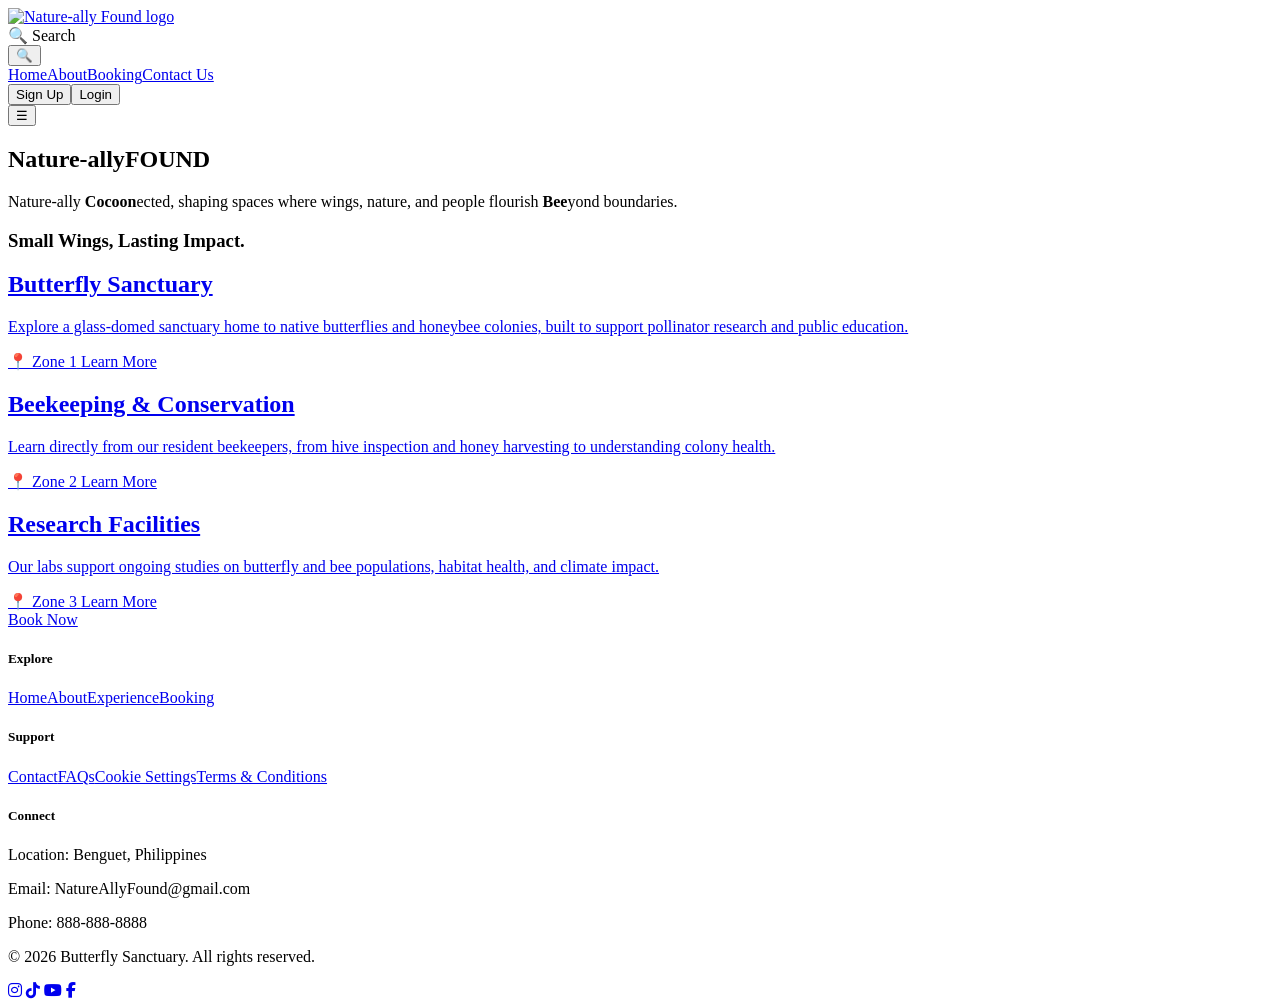
==== index.html @ 2866df0c "giving the index a footer" ====
<!DOCTYPE html>
<html lang="en">

<head>
  <meta charset="utf-8">
  <meta name="viewport" content="width=device-width, initial-scale=1">
  <title>Nature-ally Found</title>
  <link
    href="https://fonts.googleapis.com/css2?family=Pinyon+Script&family=Cormorant+Garamond:wght@500;700&family=Montserrat:wght@400;600;700&family=Playfair+Display:wght@400;500&family=Libre+Franklin:wght@300;400;600&family=Gafata&display=swap"
    rel="stylesheet">
  <link rel="stylesheet" href="https://cdnjs.cloudflare.com/ajax/libs/font-awesome/6.5.1/css/all.min.css">
  <link rel="stylesheet" href="style.css">
</head>

<body>
  <nav id="nav">
    <a href="index.html" class="logo"><img src="logo.png" alt="Nature-ally Found logo"></a>
    <div class="search">🔍 Search</div>
    <button class="search-ic" aria-label="Search">🔍</button>
    <div class="links">
      <a href="index.html">Home</a><a href="about.html">About</a><a href="booking.html">Booking</a><a
        href="contact.html">Contact Us</a>
    </div>
    <div class="auth"><button class="signup">Sign Up</button><button class="login">Login</button></div>
    <button class="burger" id="burger" aria-label="Menu">☰</button>
  </nav>

  <section class="hero" id="home">
    <h1 class="title"><span class="script">Nature-ally</span><span class="found">FOUND</span></h1>
    <div class="tag">
      <p>Nature-ally <b>Cocoon</b>ected, shaping spaces where wings, nature, and people flourish <b>Bee</b>yond
        boundaries.</p>
      <h3>Small Wings, Lasting Impact.</h3>
    </div>
  </section>

  <section class="cards" id="cards">
    <a class="card c1" href="butterfly-sanctuary.html">
      <div class="img"></div>
      <div class="info">
        <h2>Butterfly Sanctuary</h2>
        <p class="desc">Explore a glass-domed sanctuary home to native butterflies and honeybee colonies, built to
          support pollinator research and public education.</p>
        <span class="zone">📍 Zone 1</span>
        <span class="learn">Learn More</span>
      </div>
    </a>
    <a class="card c2" href="beekeeping.html">
      <div class="img"></div>
      <div class="info">
        <h2>Beekeeping &amp; Conservation</h2>
        <p class="desc">Learn directly from our resident beekeepers, from hive inspection and honey harvesting to
          understanding colony health.</p>
        <span class="zone">📍 Zone 2</span>
        <span class="learn">Learn More</span>
      </div>
    </a>
    <a class="card c3" href="research.html">
      <div class="img"></div>
      <div class="info">
        <h2>Research Facilities</h2>
        <p class="desc">Our labs support ongoing studies on butterfly and bee populations, habitat health, and climate
          impact.</p>
        <span class="zone">📍 Zone 3</span>
        <span class="learn">Learn More</span>
      </div>
    </a>
    <a class="book" href="booking.html">Book Now</a>
  </section>

  <footer class="footer">
    <div class="f-cols">
      <div>
        <h5>Explore</h5><a href="index.html">Home</a><a href="about.html">About</a><a href="#">Experience</a><a
          href="booking.html">Booking</a>
      </div>
      <div>
        <h5>Support</h5><a href="contact.html">Contact</a><a href="#">FAQs</a><a href="#">Cookie Settings</a><a
          href="#">Terms &amp; Conditions</a>
      </div>
      <div class="f-connect">
        <h5>Connect</h5>
        <p>Location: Benguet, Philippines</p>
        <p>Email: NatureAllyFound@gmail.com</p>
        <p>Phone: 888-888-8888</p>
      </div>
    </div>
    <div class="f-bottom">
      <p>© 2026 Butterfly Sanctuary. All rights reserved.</p>
      <div class="social">
        <a href="#" aria-label="Instagram"><i class="fa-brands fa-instagram"></i></a>
        <a href="#" aria-label="TikTok"><i class="fa-brands fa-tiktok"></i></a>
        <a href="#" aria-label="YouTube"><i class="fa-brands fa-youtube"></i></a>
        <a href="#" aria-label="Facebook"><i class="fa-brands fa-facebook-f"></i></a>
      </div>
    </div>
  </footer>

  <script src="script.js"></script>
</body>

</html>
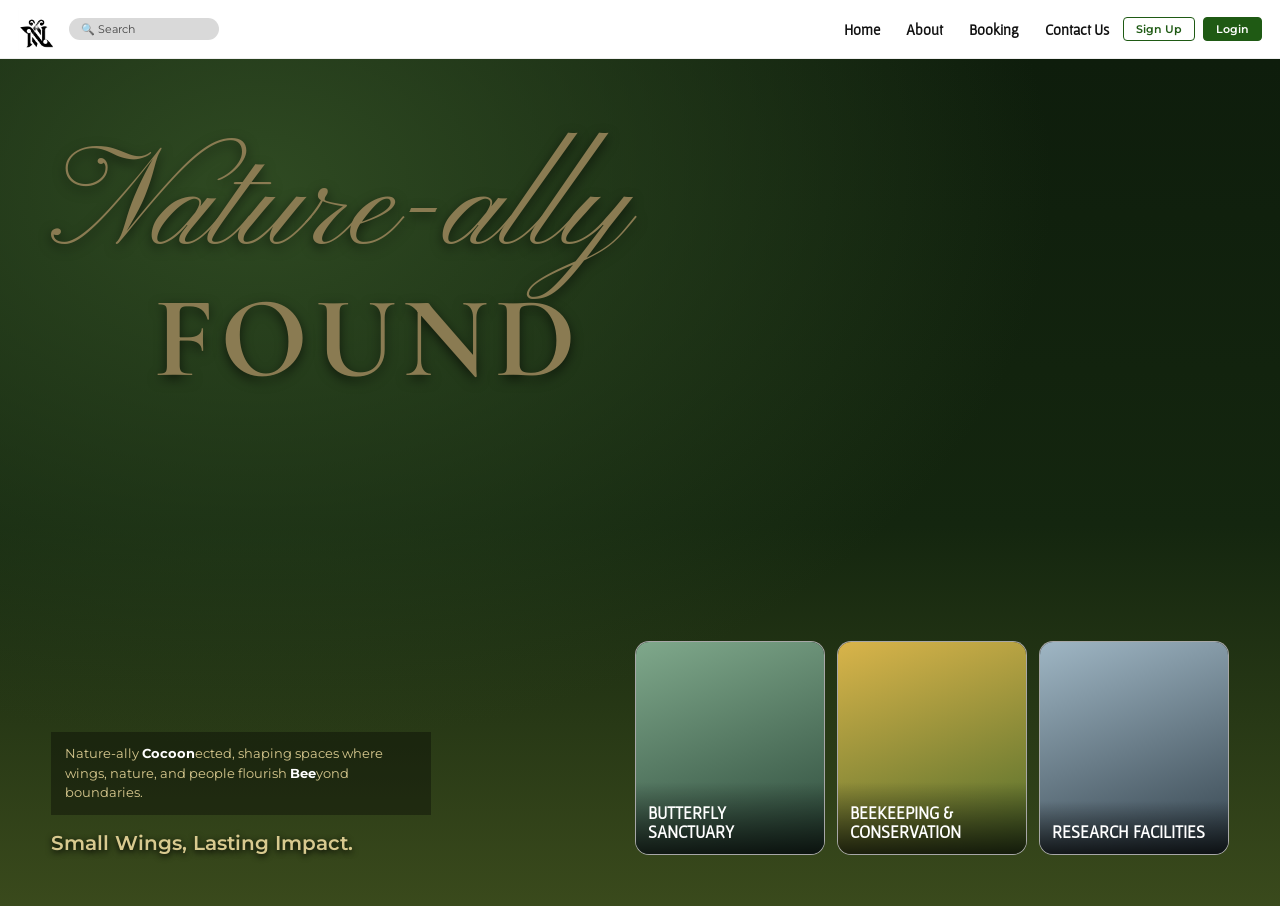
==== commit a088c25b: "adding javascript(burger) and deploying the logo img" ====
--- a/index.html
+++ b/index.html
@@ -14,7 +14,7 @@
 
 <body>
   <nav id="nav">
-    <a href="index.html" class="logo"><img src="logo.png" alt="Nature-ally Found logo"></a>
+    <a href="index.html" class="logo"><img src="img/logo.jpg" alt="Nature-ally Found logo"></a>
     <div class="search">🔍 Search</div>
     <button class="search-ic" aria-label="Search">🔍</button>
     <div class="links">
--- a/style.css
+++ b/style.css
@@ -0,0 +1,767 @@
+:root {
+    --green: #1f5a14;
+    --gold: #8a7b52;
+    --cream: #d8c98f;
+    --olive: #5b6a1d;
+    --card: linear-gradient(135deg, #8c9879, #5b6a4a)
+}
+
+* {
+    box-sizing: border-box;
+    margin: 0
+}
+
+html {
+    scroll-behavior: smooth
+}
+
+body {
+    font-family: Montserrat, system-ui, sans-serif;
+    background: #fff;
+    color: #111
+}
+
+body.detail {
+    background: #e9ece4
+}
+
+/* Photo placeholders: replace each gradient with url(your-photo.jpg) */
+.c1 {
+    --g: linear-gradient(160deg, #7fa88b, #2c4a3a)
+}
+
+.c2 {
+    --g: linear-gradient(160deg, #d9b44a, #4d6b2a)
+}
+
+.c3 {
+    --g: linear-gradient(160deg, #9fb6c4, #34434d)
+}
+
+.img,
+.d-photo,
+.ph {
+    background-image: var(--g);
+    background-size: cover;
+    background-position: center
+}
+
+/* NAV */
+nav {
+    display: flex;
+    align-items: center;
+    gap: 14px;
+    background: #fff;
+    padding: 8px 18px;
+    position: relative;
+    z-index: 10;
+    border-bottom: 1px solid #eee
+}
+
+.logo img {
+    height: 42px;
+    width: auto;
+    display: block
+}
+
+.search {
+    background: #d9d9d9;
+    border-radius: 999px;
+    padding: 4px 12px;
+    font-size: 11px;
+    width: 150px;
+    color: #444
+}
+
+.search-ic,
+.burger {
+    display: none;
+    background: none;
+    border: 0;
+    font-size: 20px;
+    cursor: pointer
+}
+
+.links {
+    margin-left: auto;
+    display: flex;
+    gap: 26px;
+    font: 700 15px Gafata, Montserrat, sans-serif
+}
+
+.links a {
+    color: #111;
+    text-decoration: none
+}
+
+.links a:hover {
+    color: var(--green)
+}
+
+.auth {
+    display: flex;
+    gap: 8px
+}
+
+.auth button {
+    font: 600 11px Montserrat, sans-serif;
+    padding: 4px 12px;
+    border-radius: 4px;
+    cursor: pointer;
+    border: 1px solid var(--green)
+}
+
+.signup {
+    background: #fff;
+    color: var(--green)
+}
+
+.login {
+    background: var(--green);
+    color: #fff
+}
+
+/* HOME HERO (swap the gradient with your photo: --hero-img:url(hero.jpg)) */
+.hero {
+    --hero-img: none;
+    min-height: calc(100vh - 53px);
+    padding: 0 4vw 4vw;
+    display: flex;
+    flex-direction: column;
+    justify-content: space-between;
+    color: #f3f1e6;
+    background: var(--hero-img), radial-gradient(ellipse at 20% 15%, #2f4a22 0, transparent 55%), linear-gradient(180deg, #0e1d0c, #14260f 55%, #3a4a1c);
+    background-size: cover;
+    background-position: center
+}
+
+.title {
+    margin-top: 9vh;
+    text-align: left;
+    font-family: 'Cormorant Garamond', serif;
+    color: var(--gold);
+    text-shadow: 0 4px 12px rgba(0, 0, 0, .6)
+}
+
+.title .script {
+    display: block;
+    font: clamp(56px, 11vw, 150px)/1 'Pinyon Script', cursive
+}
+
+.title .found {
+    display: block;
+    font-weight: 700;
+    letter-spacing: .06em;
+    font-size: clamp(48px, 9vw, 120px);
+    line-height: 1;
+    margin-left: 8vw
+}
+
+.tag {
+    max-width: 380px
+}
+
+.tag p {
+    background: rgba(0, 0, 0, .35);
+    padding: 12px 14px;
+    font-size: 13px;
+    line-height: 1.5;
+    color: var(--cream)
+}
+
+.tag p b {
+    color: #fff
+}
+
+.tag h3 {
+    font: 600 20px Montserrat, sans-serif;
+    color: var(--cream);
+    margin-top: 16px;
+    text-shadow: 0 2px 6px #000
+}
+
+.banner {
+    display: none
+}
+
+/* CARDS: desktop = small cards over the bottom-right of the hero */
+.cards {
+    position: relative;
+    z-index: 2;
+    display: flex;
+    justify-content: flex-end;
+    gap: 12px;
+    padding: 0 4vw 4vw;
+    margin-top: calc(-214px - 4vw)
+}
+
+.card {
+    flex: 0 0 190px;
+    height: 214px;
+    position: relative;
+    display: block;
+    text-decoration: none;
+    border-radius: 14px;
+    border: 1px solid rgba(255, 255, 255, .6);
+    overflow: hidden;
+    cursor: pointer;
+    color: #fff;
+    background: #222;
+    transition: transform .2s
+}
+
+.card:hover {
+    transform: translateY(-6px)
+}
+
+.card .img {
+    position: absolute;
+    inset: 0
+}
+
+.card .info {
+    position: absolute;
+    left: 0;
+    right: 0;
+    bottom: 0;
+    padding: 22px 12px 12px;
+    background: linear-gradient(transparent, rgba(0, 0, 0, .75))
+}
+
+.card h2 {
+    font: 700 17px/1.1 Gafata, Montserrat, sans-serif;
+    text-transform: uppercase
+}
+
+.desc,
+.zone,
+.learn,
+.book {
+    display: none
+}
+
+/* DETAIL PAGES: desktop = full-screen photo */
+.d-hero {
+    position: relative;
+    min-height: calc(100vh - 53px);
+    color: #fff;
+    display: flex;
+    align-items: flex-end;
+    justify-content: space-between;
+    gap: 24px;
+    padding: 0 4vw 1.6vw;
+    overflow: hidden
+}
+
+.d-photo {
+    position: absolute;
+    inset: 0
+}
+
+.d-photo::after {
+    content: "";
+    position: absolute;
+    inset: 0;
+    background: linear-gradient(90deg, rgba(0, 0, 0, .45), transparent 65%)
+}
+
+.d-text {
+    position: relative;
+    z-index: 1;
+    align-self: flex-end;
+    margin-bottom: 12vh
+}
+
+.loc {
+    display: flex;
+    align-items: center;
+    gap: 8px;
+    font: 400 13px Gafata, Montserrat, sans-serif;
+    font-weight: 700;
+    margin-bottom: 4px;
+    text-shadow: 0 1px 4px #000
+}
+
+.pin {
+    color: #d11a1a;
+    font-size: 22px;
+    flex: none
+}
+
+.zn {
+    display: none
+}
+
+.d-text h1 {
+    font: 400 clamp(44px, min(8.3vw, 13vh), 112px)/.95 'Playfair Display', serif;
+    text-transform: uppercase;
+    margin-bottom: 16px;
+    text-shadow: 3px 3px 0 #7a6a1d
+}
+
+.d-text .lead {
+    max-width: 44vw;
+    font: 400 clamp(12px, 1.25vw, 15px)/1.5 'Libre Franklin', sans-serif;
+    margin-bottom: 26px;
+    text-shadow: 0 1px 4px rgba(0, 0, 0, .8)
+}
+
+.btns {
+    display: flex;
+    gap: 26px
+}
+
+.btns a {
+    padding: 12px 26px;
+    border-radius: 6px;
+    text-decoration: none;
+    font: 300 clamp(14px, 1.5vw, 17px) 'Libre Franklin', sans-serif;
+    text-transform: uppercase;
+    box-shadow: 3px 4px 5px rgba(0, 0, 0, .55)
+}
+
+.book-btn {
+    background: #1d4f10;
+    color: #fff
+}
+
+.learn-btn {
+    background: #fff;
+    color: #111
+}
+
+.d-cards {
+    position: absolute;
+    z-index: 1;
+    right: -1vw;
+    bottom: 1.6vw;
+    display: flex;
+    gap: 1.2vw
+}
+
+.d-cards .card {
+    flex: 0 0 clamp(140px, min(16.5vw, 25vh), 230px);
+    height: auto;
+    aspect-ratio: .74;
+    border: 2px solid rgba(255, 255, 255, .85);
+    border-radius: 16px;
+    box-shadow: 4px 6px 8px rgba(0, 0, 0, .6)
+}
+
+.d-cards .card .info {
+    padding: 30px 10px 10px
+}
+
+.d-cards .card h2 {
+    font-size: clamp(15px, 1.8vw, 22px);
+    text-shadow: 0 2px 4px #000
+}
+
+.more {
+    padding: 30px 4vw 50px
+}
+
+.back {
+    display: inline-block;
+    color: var(--olive);
+    font: 600 13px Montserrat, sans-serif;
+    text-decoration: none;
+    margin-bottom: 14px
+}
+
+.box {
+    background: #dcdcd6;
+    border-radius: 16px;
+    padding: 22px
+}
+
+.box h3 {
+    font: 400 24px 'Playfair Display', serif;
+    color: #1f4a1a;
+    margin-bottom: 10px
+}
+
+.box>p {
+    font-size: 14px;
+    line-height: 1.7;
+    margin-bottom: 22px
+}
+
+.tiles {
+    display: grid;
+    grid-template-columns: repeat(auto-fit, minmax(180px, 1fr));
+    gap: 14px
+}
+
+.tile {
+    background: #2f5a27;
+    color: #fff;
+    border-radius: 10px;
+    padding: 14px 12px;
+    text-align: center
+}
+
+.tile .ph {
+    height: 110px;
+    border-radius: 12px;
+    border: 2px solid #fff;
+    margin-bottom: 10px
+}
+
+.tile h4 {
+    font: 400 15px 'Playfair Display', serif;
+    margin-bottom: 8px
+}
+
+.tile p {
+    font-size: 12px;
+    line-height: 1.5;
+    background: rgba(0, 0, 0, .22);
+    border-radius: 8px;
+    padding: 8px 10px
+}
+
+.box-book,
+.footer {
+    display: none
+}
+
+/* TABLET + PHONE */
+@media(max-width:1099px) {
+    .hero {
+        min-height: 0;
+        padding: 14px 4vw 18px;
+        text-align: center
+    }
+
+    .banner {
+        display: flex
+    }
+
+    .title {
+        margin-top: 0
+    }
+
+    .title .script {
+        font-size: clamp(40px, 9vw, 80px)
+    }
+
+    .title .found {
+        font-size: clamp(32px, 7vw, 64px);
+        margin-left: 0
+    }
+
+    .tag {
+        max-width: none;
+        margin-top: 8px
+    }
+
+    .tag p {
+        background: none;
+        font-size: 12px;
+        padding: 4px 0
+    }
+
+    .tag h3 {
+        font-size: 15px;
+        margin-top: 6px
+    }
+
+    /* home cards: stacked rows */
+    .cards {
+        display: block;
+        margin: 0;
+        padding: 18px 4vw 24px
+    }
+
+    .card {
+        display: flex;
+        height: auto;
+        min-height: 150px;
+        margin-bottom: 14px;
+        border: 0;
+        background: var(--card)
+    }
+
+    .card:hover {
+        transform: none
+    }
+
+    .card:nth-child(even) {
+        flex-direction: row-reverse
+    }
+
+    .card .img {
+        position: relative;
+        inset: auto;
+        flex: 0 0 30%;
+        min-height: 150px
+    }
+
+    .card .info {
+        position: static;
+        background: none;
+        padding: 14px 16px;
+        flex: 1;
+        display: flex;
+        flex-direction: column;
+        gap: 6px
+    }
+
+    .card h2 {
+        font: 500 24px 'Cormorant Garamond', serif;
+        text-align: center
+    }
+
+    .desc {
+        display: block;
+        font-size: 12px;
+        line-height: 1.5
+    }
+
+    .zone {
+        display: block;
+        font-size: 11px;
+        font-weight: 700
+    }
+
+    .learn {
+        display: block;
+        align-self: flex-end;
+        margin-top: auto;
+        background: #fff;
+        color: #111;
+        border: 1px solid #333;
+        border-radius: 6px;
+        padding: 4px 14px;
+        font: 600 11px Montserrat, sans-serif
+    }
+
+    .book {
+        display: block;
+        width: max-content;
+        margin: 6px auto 0;
+        background: var(--green);
+        color: #fff;
+        padding: 10px 26px;
+        border-radius: 6px;
+        text-decoration: none;
+        font: 600 13px Montserrat, sans-serif
+    }
+
+    /* detail pages: header card */
+    .d-hero {
+        display: flex;
+        align-items: center;
+        min-height: 0;
+        gap: 16px;
+        margin: 18px 4vw 0;
+        padding: 14px;
+        border-radius: 16px;
+        background: var(--card)
+    }
+
+    .d-photo {
+        position: static;
+        flex: 0 0 130px;
+        height: 140px;
+        border-radius: 12px
+    }
+
+    .d-photo::after,
+    .d-cards,
+    .learn-btn {
+        display: none
+    }
+
+    .d-text {
+        margin-bottom: 0
+    }
+
+    .d-text h1 {
+        font-size: 30px;
+        margin-bottom: 6px;
+        text-shadow: none;
+        line-height: 1.1
+    }
+
+    .d-text .lead {
+        max-width: none;
+        font-size: 13px;
+        margin-bottom: 12px;
+        text-shadow: none
+    }
+
+    .zn {
+        display: inline
+    }
+
+    .loc {
+        text-shadow: none
+    }
+
+    .btns a {
+        font-size: 12px;
+        padding: 8px 20px;
+        box-shadow: none
+    }
+
+    .more {
+        padding-top: 18px
+    }
+
+    .box-book {
+        display: block;
+        text-align: center;
+        margin-top: 24px
+    }
+
+    .box-book a {
+        display: inline-block;
+        padding: 10px 40px;
+        border-radius: 6px;
+        text-decoration: none;
+        font: 400 16px 'Libre Franklin', sans-serif;
+        text-transform: uppercase;
+        box-shadow: 0 3px 4px rgba(0, 0, 0, .4)
+    }
+
+    body.detail {
+        background: linear-gradient(180deg, #9aa58a, #5f6e4f)
+    }
+
+    .footer {
+        display: block;
+        margin-top: 26px;
+        padding: 22px 5vw 14px;
+        color: #fff;
+        font-size: 11px;
+        line-height: 1.6;
+        background: linear-gradient(180deg, #4e5d3e, #2f3b25);
+        border-radius: 14px 14px 0 0
+    }
+
+    .f-cols {
+        display: grid;
+        grid-template-columns: auto auto 1fr;
+        gap: 18px 30px
+    }
+
+    .footer h5 {
+        font-size: 11px;
+        margin-bottom: 8px
+    }
+
+    .footer a {
+        display: block;
+        color: #fff;
+        text-decoration: none;
+        margin-bottom: 6px
+    }
+
+    .footer p {
+        margin-bottom: 6px
+    }
+
+    .f-bottom {
+        position: relative;
+        margin-top: 24px;
+        text-align: center
+    }
+
+    .social {
+        position: absolute;
+        right: 0;
+        top: -2px;
+        display: flex;
+        gap: 6px
+    }
+
+    .social a {
+        font-size: 14px;
+        margin: 0
+    }
+}
+
+/* PHONE */
+@media(max-width:600px) {
+    nav {
+        gap: 10px;
+        padding: 8px 12px
+    }
+
+    .search,
+    .auth {
+        display: none
+    }
+
+    .search-ic,
+    .burger {
+        display: block
+    }
+
+    .links {
+        margin-left: auto;
+        gap: 10px;
+        font-size: 10px
+    }
+
+    nav.menu-open .auth {
+        display: flex;
+        position: absolute;
+        top: 100%;
+        right: 0;
+        background: #fff;
+        padding: 10px 14px;
+        border: 1px solid #ddd
+    }
+
+    .card .desc {
+        display: none
+    }
+
+    .card.open .desc {
+        display: block
+    }
+
+    .card h2 {
+        font-size: 20px
+    }
+
+    .card .img {
+        flex-basis: 34%
+    }
+
+    .d-hero {
+        flex-direction: column;
+        text-align: center
+    }
+
+    .d-photo {
+        flex-basis: auto;
+        width: 100%
+    }
+
+    .btns {
+        justify-content: center
+    }
+
+    .f-cols {
+        grid-template-columns: 1fr 1fr
+    }
+
+    .f-connect {
+        grid-column: 1/-1
+    }
+
+    .f-bottom {
+        padding-top: 22px
+    }
+
+    .social {
+        top: 0;
+        left: 50%;
+        right: auto;
+        transform: translateX(-50%)
+    }
+}
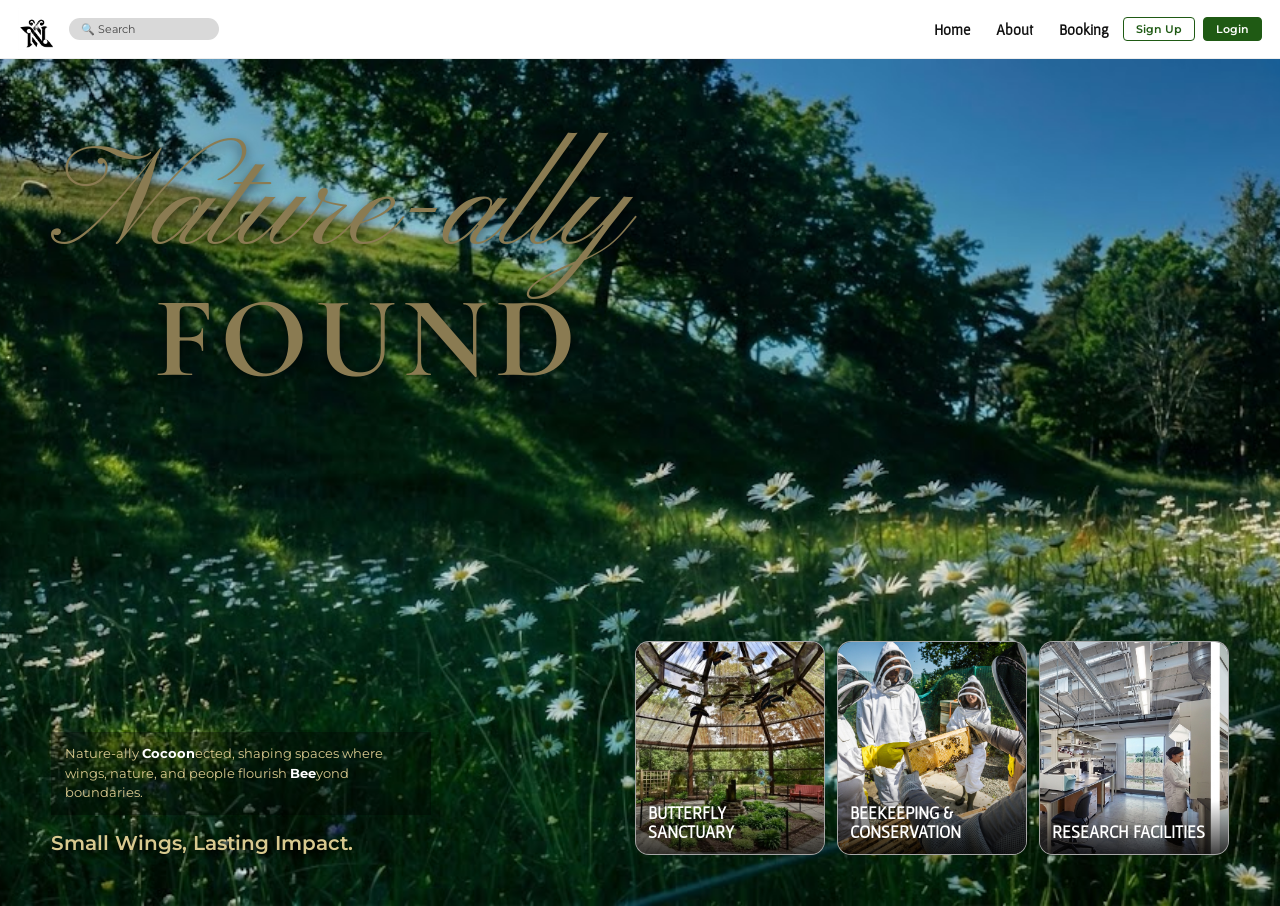
==== commit e8498cc5: "adding some of my images" ====
--- a/index.html
+++ b/index.html
@@ -18,14 +18,13 @@
     <div class="search">🔍 Search</div>
     <button class="search-ic" aria-label="Search">🔍</button>
     <div class="links">
-      <a href="index.html">Home</a><a href="about.html">About</a><a href="booking.html">Booking</a><a
-        href="contact.html">Contact Us</a>
+      <a href="index.html">Home</a><a href="about.html">About</a><a href="booking.html">Booking</a>
     </div>
     <div class="auth"><button class="signup">Sign Up</button><button class="login">Login</button></div>
     <button class="burger" id="burger" aria-label="Menu">☰</button>
   </nav>
 
-  <section class="hero" id="home">
+  <section class="hero" id="home" style="--hero-img:url(img/hero.jpg)">
     <h1 class="title"><span class="script">Nature-ally</span><span class="found">FOUND</span></h1>
     <div class="tag">
       <p>Nature-ally <b>Cocoon</b>ected, shaping spaces where wings, nature, and people flourish <b>Bee</b>yond
--- a/style.css
+++ b/style.css
@@ -27,15 +27,15 @@
 
 /* Photo placeholders: replace each gradient with url(your-photo.jpg) */
 .c1 {
-    --g: linear-gradient(160deg, #7fa88b, #2c4a3a)
+    --g: url(img/butterfly-sanctuary.jpg);
 }
 
 .c2 {
-    --g: linear-gradient(160deg, #d9b44a, #4d6b2a)
+    --g: url(img/beekeeping.jpg);
 }
 
 .c3 {
-    --g: linear-gradient(160deg, #9fb6c4, #34434d)
+    --g: url(img/research-facilities.jpg);
 }
 
 .img,
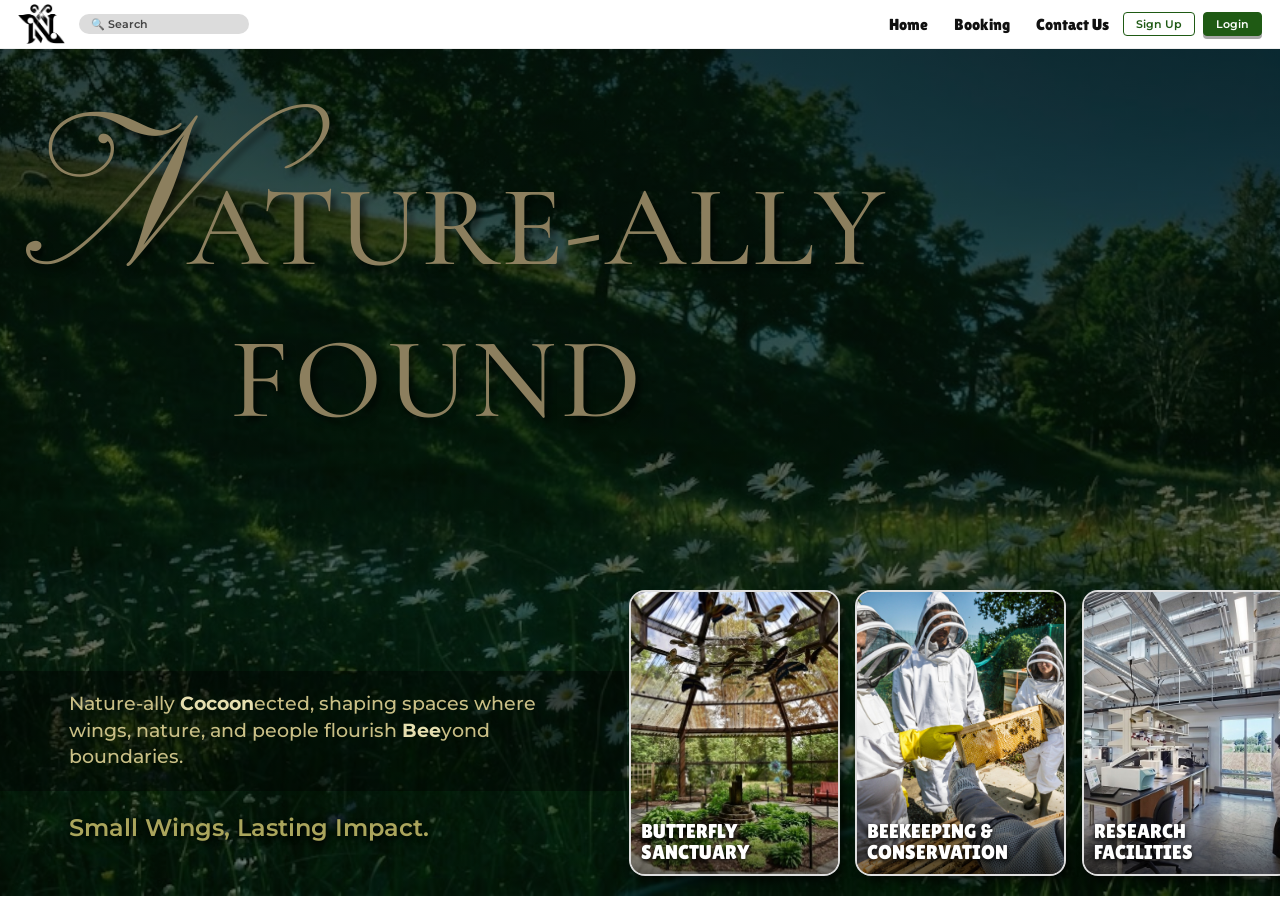
==== commit ca0618d2: "adding the new photos(meron pa po mamaya haha) and adding img/ and debugging some part in html and c" ====
--- a/index.html
+++ b/index.html
@@ -6,7 +6,7 @@
   <meta name="viewport" content="width=device-width, initial-scale=1">
   <title>Nature-ally Found</title>
   <link
-    href="https://fonts.googleapis.com/css2?family=Pinyon+Script&family=Cormorant+Garamond:wght@500;700&family=Montserrat:wght@400;600;700&family=Playfair+Display:wght@400;500&family=Libre+Franklin:wght@300;400;600&family=Gafata&display=swap"
+    href="https://fonts.googleapis.com/css2?family=Pinyon+Script&family=Cormorant+Garamond:wght@500;700&family=Montserrat:wght@400;600;700&family=Playfair+Display:wght@400;500&family=Libre+Franklin:wght@300;400;600&family=Lilita+One&family=Gafata&display=swap"
     rel="stylesheet">
   <link rel="stylesheet" href="https://cdnjs.cloudflare.com/ajax/libs/font-awesome/6.5.1/css/all.min.css">
   <link rel="stylesheet" href="style.css">
@@ -14,17 +14,18 @@
 
 <body>
   <nav id="nav">
-    <a href="index.html" class="logo"><img src="img/logo.jpg" alt="Nature-ally Found logo"></a>
+    <a href="index.html" class="logo"><img src="img/logo.png" alt="Nature-ally Found logo"></a>
     <div class="search">🔍 Search</div>
     <button class="search-ic" aria-label="Search">🔍</button>
     <div class="links">
-      <a href="index.html">Home</a><a href="about.html">About</a><a href="booking.html">Booking</a>
+      <a href="index.html">Home</a><a href="booking.html">Booking</a><a
+        href="contact.html">Contact Us</a>
     </div>
     <div class="auth"><button class="signup">Sign Up</button><button class="login">Login</button></div>
     <button class="burger" id="burger" aria-label="Menu">☰</button>
   </nav>
 
-  <section class="hero" id="home" style="--hero-img:url(img/hero.jpg)">
+  <section class="hero" id="home">
     <h1 class="title"><span class="script">Nature-ally</span><span class="found">FOUND</span></h1>
     <div class="tag">
       <p>Nature-ally <b>Cocoon</b>ected, shaping spaces where wings, nature, and people flourish <b>Bee</b>yond
--- a/style.css
+++ b/style.css
@@ -1,6 +1,7 @@
 :root {
+    --cw: clamp(140px, min(16.5vw, 25vh), 230px);
     --green: #1f5a14;
-    --gold: #8a7b52;
+    --gold: #8c7f5e;
     --cream: #d8c98f;
     --olive: #5b6a1d;
     --card: linear-gradient(135deg, #8c9879, #5b6a4a)
@@ -18,24 +19,31 @@
 body {
     font-family: Montserrat, system-ui, sans-serif;
     background: #fff;
-    color: #111
+    color: #111;
+    overflow-x: hidden
 }
 
 body.detail {
     background: #e9ece4
 }
 
-/* Photo placeholders: replace each gradient with url(your-photo.jpg) */
+/* PHOTOS*/
 .c1 {
     --g: url(img/butterfly-sanctuary.jpg);
+    --pos: 50% 50%;
+    --dpos: 50% 50%
 }
 
 .c2 {
     --g: url(img/beekeeping.jpg);
+    --pos: 35% 50%;
+    --dpos: 50% 25%
 }
 
 .c3 {
     --g: url(img/research-facilities.jpg);
+    --pos: 78% 50%;
+    --dpos: 50% 40%
 }
 
 .img,
@@ -43,7 +51,11 @@
 .ph {
     background-image: var(--g);
     background-size: cover;
-    background-position: center
+    background-position: var(--pos, center)
+}
+
+.d-photo {
+    background-position: var(--dpos, center)
 }
 
 /* NAV */
@@ -52,24 +64,25 @@
     align-items: center;
     gap: 14px;
     background: #fff;
-    padding: 8px 18px;
+    padding: 4px 18px;
     position: relative;
     z-index: 10;
     border-bottom: 1px solid #eee
 }
 
 .logo img {
-    height: 42px;
+    height: clamp(28px, 5vh, 40px);
     width: auto;
     display: block
 }
 
 .search {
-    background: #d9d9d9;
+    background: #dcdcdc;
     border-radius: 999px;
-    padding: 4px 12px;
+    padding: 3px 12px;
     font-size: 11px;
-    width: 150px;
+    font-weight: 600;
+    width: 170px;
     color: #444
 }
 
@@ -86,7 +99,7 @@
     margin-left: auto;
     display: flex;
     gap: 26px;
-    font: 700 15px Gafata, Montserrat, sans-serif
+    font: 400 clamp(12px, 2.3vh, 16px) 'Lilita One', Gafata, Montserrat, sans-serif
 }
 
 .links a {
@@ -118,14 +131,15 @@
 
 .login {
     background: var(--green);
-    color: #fff
-}
-
-/* HOME HERO (swap the gradient with your photo: --hero-img:url(hero.jpg)) */
+    color: #fff;
+    box-shadow: 0 3px 0 rgba(0, 0, 0, .35)
+}
+
+/* HOME HERO */
 .hero {
-    --hero-img: none;
+    --hero-img: linear-gradient(rgba(4, 18, 6, .7), rgba(4, 18, 6, .5)), url(img/hero.jpg);
     min-height: calc(100vh - 53px);
-    padding: 0 4vw 4vw;
+    padding: 0 4vw clamp(30px, 6vh, 70px);
     display: flex;
     flex-direction: column;
     justify-content: space-between;
@@ -137,7 +151,7 @@
 
 .title {
     margin-top: 9vh;
-    text-align: left;
+    text-align: center;
     font-family: 'Cormorant Garamond', serif;
     color: var(--gold);
     text-shadow: 0 4px 12px rgba(0, 0, 0, .6)
@@ -184,25 +198,26 @@
     display: none
 }
 
-/* CARDS: desktop = small cards over the bottom-right of the hero */
+/* CARDS: desktop */
 .cards {
     position: relative;
     z-index: 2;
     display: flex;
     justify-content: flex-end;
-    gap: 12px;
-    padding: 0 4vw 4vw;
-    margin-top: calc(-214px - 4vw)
+    gap: 1.2vw;
+    margin: calc(var(--cw) / -.74 - 1.6vw) -1vw 0 0;
+    padding: 0 0 1.6vw
 }
 
 .card {
-    flex: 0 0 190px;
-    height: 214px;
+    flex: 0 0 var(--cw);
+    aspect-ratio: .74;
     position: relative;
     display: block;
     text-decoration: none;
-    border-radius: 14px;
-    border: 1px solid rgba(255, 255, 255, .6);
+    border-radius: 16px;
+    border: 2px solid rgba(255, 255, 255, .85);
+    box-shadow: 4px 6px 8px rgba(0, 0, 0, .6);
     overflow: hidden;
     cursor: pointer;
     color: #fff;
@@ -224,13 +239,14 @@
     left: 0;
     right: 0;
     bottom: 0;
-    padding: 22px 12px 12px;
-    background: linear-gradient(transparent, rgba(0, 0, 0, .75))
+    padding: 30px 10px 10px;
+    background: linear-gradient(transparent, rgba(0, 0, 0, .55))
 }
 
 .card h2 {
-    font: 700 17px/1.1 Gafata, Montserrat, sans-serif;
-    text-transform: uppercase
+    font: 400 clamp(12px, min(1.6vw, 2.6vh), 21px)/1.05 'Lilita One', Gafata, sans-serif;
+    text-transform: uppercase;
+    text-shadow: 0 2px 4px #000
 }
 
 .desc,
@@ -276,8 +292,7 @@
     display: flex;
     align-items: center;
     gap: 8px;
-    font: 400 13px Gafata, Montserrat, sans-serif;
-    font-weight: 700;
+    font: 400 clamp(11px, 2vh, 14px) 'Lilita One', Gafata, Montserrat, sans-serif;
     margin-bottom: 4px;
     text-shadow: 0 1px 4px #000
 }
@@ -301,7 +316,7 @@
 
 .d-text .lead {
     max-width: 44vw;
-    font: 400 clamp(12px, 1.25vw, 15px)/1.5 'Libre Franklin', sans-serif;
+    font: 400 clamp(11px, min(1.1vw, 1.9vh), 14px)/1.5 'Libre Franklin', sans-serif;
     margin-bottom: 26px;
     text-shadow: 0 1px 4px rgba(0, 0, 0, .8)
 }
@@ -312,17 +327,18 @@
 }
 
 .btns a {
-    padding: 12px 26px;
+    padding: .7em 1.6em;
     border-radius: 6px;
     text-decoration: none;
-    font: 300 clamp(14px, 1.5vw, 17px) 'Libre Franklin', sans-serif;
+    font: 300 clamp(11px, min(1.3vw, 2.1vh), 15px) 'Libre Franklin', sans-serif;
     text-transform: uppercase;
     box-shadow: 3px 4px 5px rgba(0, 0, 0, .55)
 }
 
 .book-btn {
     background: #1d4f10;
-    color: #fff
+    color: #fff;
+    box-shadow: 0 4px 3px rgba(0, 0, 0, .45)
 }
 
 .learn-btn {
@@ -339,24 +355,6 @@
     gap: 1.2vw
 }
 
-.d-cards .card {
-    flex: 0 0 clamp(140px, min(16.5vw, 25vh), 230px);
-    height: auto;
-    aspect-ratio: .74;
-    border: 2px solid rgba(255, 255, 255, .85);
-    border-radius: 16px;
-    box-shadow: 4px 6px 8px rgba(0, 0, 0, .6)
-}
-
-.d-cards .card .info {
-    padding: 30px 10px 10px
-}
-
-.d-cards .card h2 {
-    font-size: clamp(15px, 1.8vw, 22px);
-    text-shadow: 0 2px 4px #000
-}
-
 .more {
     padding: 30px 4vw 50px
 }
@@ -474,8 +472,15 @@
         padding: 18px 4vw 24px
     }
 
+    .card .info {
+        padding: 14px 16px
+    }
+
     .card {
         display: flex;
+        flex: none;
+        aspect-ratio: auto;
+        box-shadow: none;
         height: auto;
         min-height: 150px;
         margin-bottom: 14px;
@@ -764,4 +769,53 @@
         right: auto;
         transform: translateX(-50%)
     }
+}
+
+/* DESKTOP HOME HERO */
+@media(min-width:1100px) {
+    .hero .title {
+        text-align: left;
+        margin: clamp(24px, 6vh, 80px) 0 0 -2vw;
+        color: var(--gold);
+        text-shadow: 5px 6px 6px rgba(0, 0, 0, .55)
+    }
+
+    .hero .title .script {
+        font: 500 min(9vw, 15vh)/.95 'Cormorant Garamond', serif;
+        text-transform: uppercase;
+        letter-spacing: .02em
+    }
+
+    .hero .title .script::first-letter {
+        font: 400 1.9em/1 'Pinyon Script', cursive
+    }
+
+    .hero .title .found {
+        font: 500 min(9vw, 15vh)/1 'Cormorant Garamond', serif;
+        letter-spacing: .04em;
+        margin-left: 16vw
+    }
+
+    .hero .tag {
+        max-width: 49vw;
+        margin-left: -4vw
+    }
+
+    .hero .tag p {
+        background: rgba(0, 0, 0, .4);
+        padding: 1.6vw 2vw 1.6vw 5.4vw;
+        font: 500 clamp(12px, min(1.55vw, 2.6vh), 19px)/1.4 Montserrat, sans-serif;
+        color: #c9bf86
+    }
+
+    .hero .tag p b {
+        color: #e6dfb0
+    }
+
+    .hero .tag h3 {
+        padding-left: 5.4vw;
+        margin-top: 2.4vh;
+        font: 600 clamp(14px, min(2vw, 3.4vh), 24px) Montserrat, sans-serif;
+        color: #aaa55c
+    }
 }
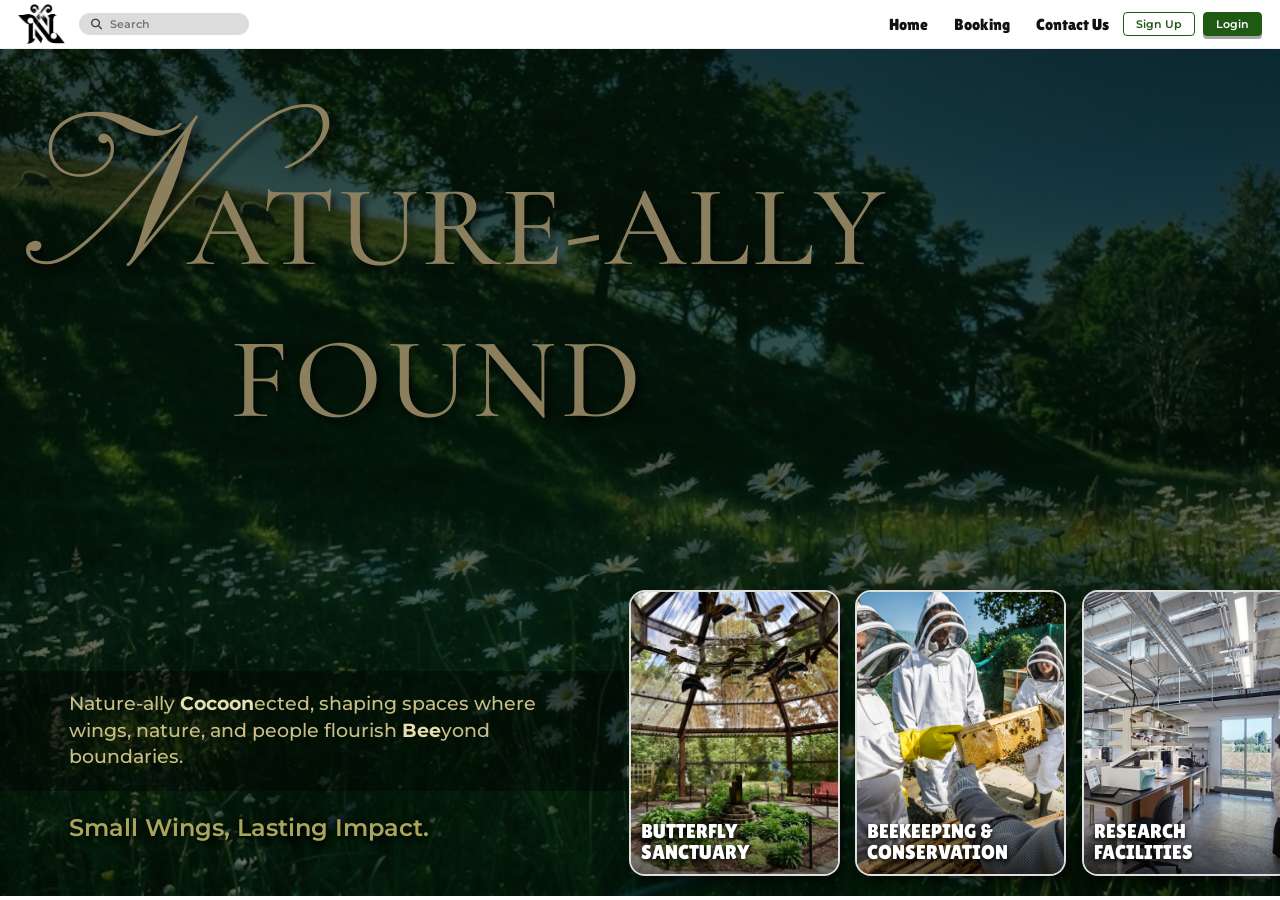
==== commit 20a22358: "adding those feedbacks they gave to me.(fixing the footer, adding back button, other placeholders, t" ====
--- a/index.html
+++ b/index.html
@@ -6,7 +6,7 @@
   <meta name="viewport" content="width=device-width, initial-scale=1">
   <title>Nature-ally Found</title>
   <link
-    href="https://fonts.googleapis.com/css2?family=Pinyon+Script&family=Cormorant+Garamond:wght@500;700&family=Montserrat:wght@400;600;700&family=Playfair+Display:wght@400;500&family=Libre+Franklin:wght@300;400;600&family=Lilita+One&family=Gafata&display=swap"
+    href="https://fonts.googleapis.com/css2?family=Pinyon+Script&family=Cormorant+Garamond:wght@500;700&family=Montserrat:wght@400;600;700&family=Playfair+Display:wght@400;500&family=Libre+Franklin:wght@300;400;600&family=Source+Serif+4:wght@400;500&family=Lilita+One&family=Gafata&display=swap"
     rel="stylesheet">
   <link rel="stylesheet" href="https://cdnjs.cloudflare.com/ajax/libs/font-awesome/6.5.1/css/all.min.css">
   <link rel="stylesheet" href="style.css">
@@ -14,79 +14,95 @@
 
 <body>
   <nav id="nav">
+    <input type="checkbox" id="menu" class="menu-t" aria-label="Menu">
     <a href="index.html" class="logo"><img src="img/logo.png" alt="Nature-ally Found logo"></a>
-    <div class="search">🔍 Search</div>
-    <button class="search-ic" aria-label="Search">🔍</button>
+    <input type="checkbox" id="find" class="find-t" aria-label="Open search">
+    <form class="search" action="https://duckduckgo.com/" method="get" role="search">
+      <input type="hidden" name="sites" value="YOUR-USERNAME.github.io">
+      <i class="fa-solid fa-magnifying-glass" aria-hidden="true"></i>
+      <input type="search" name="q" placeholder="Search" aria-label="Search this site">
+    </form>
+    <label class="search-ic" for="find" aria-label="Search">🔍</label>
     <div class="links">
-      <a href="index.html">Home</a><a href="booking.html">Booking</a><a
-        href="contact.html">Contact Us</a>
+      <a href="index.html">Home</a><a href="booking.html">Booking</a><a href="contact.html">Contact Us</a>
     </div>
-    <div class="auth"><button class="signup">Sign Up</button><button class="login">Login</button></div>
-    <button class="burger" id="burger" aria-label="Menu">☰</button>
+    <div class="auth"><a class="signup" href="#signup">Sign Up</a><a class="login" href="#login">Login</a></div>
+    <label class="burger" for="menu" aria-label="Menu">☰</label>
   </nav>
 
   <section class="hero" id="home">
     <h1 class="title"><span class="script">Nature-ally</span><span class="found">FOUND</span></h1>
     <div class="tag">
-      <p>Nature-ally <b>Cocoon</b>ected, shaping spaces where wings, nature, and people flourish <b>Bee</b>yond
-        boundaries.</p>
+      <p>Nature-ally <b>Cocoon</b>ected, shaping spaces where wings, nature, and people flourish
+        <b>Bee</b>yond boundaries.
+      </p>
       <h3>Small Wings, Lasting Impact.</h3>
     </div>
   </section>
 
   <section class="cards" id="cards">
-    <a class="card c1" href="butterfly-sanctuary.html">
-      <div class="img"></div>
+    <article class="card c1">
+      <input type="checkbox" class="xc" id="x1" aria-label="Expand Butterfly Sanctuary">
+      <a class="stretch" href="butterfly-sanctuary.html" aria-label="Butterfly Sanctuary"></a>
+      <div class="img" role="img" aria-label="Glass-domed butterfly sanctuary with butterflies hanging from the roof">
+      </div>
       <div class="info">
+        <span class="zone"><i class="fa-solid fa-location-dot"></i> Zone 1</span>
         <h2>Butterfly Sanctuary</h2>
-        <p class="desc">Explore a glass-domed sanctuary home to native butterflies and honeybee colonies, built to
-          support pollinator research and public education.</p>
-        <span class="zone">📍 Zone 1</span>
-        <span class="learn">Learn More</span>
+        <p class="desc">Explore a glass-domed sanctuary home to native butterflies and honeybee colonies,
+          built to support pollinator research and public education in the highlands of Benguet.</p>
+        <label class="learn" for="x1"><b class="t">Learn More</b><b class="x">Expand</b><b
+            class="o">Collapse</b></label>
       </div>
-    </a>
-    <a class="card c2" href="beekeeping.html">
-      <div class="img"></div>
+    </article>
+    <article class="card c2">
+      <input type="checkbox" class="xc" id="x2" aria-label="Expand Beekeeping &amp; Conservation">
+      <a class="stretch" href="beekeeping.html" aria-label="Beekeeping &amp; Conservation"></a>
+      <div class="img" role="img" aria-label="Beekeepers in white suits examining a honeycomb frame"></div>
       <div class="info">
+        <span class="zone"><i class="fa-solid fa-location-dot"></i> Zone 2</span>
         <h2>Beekeeping &amp; Conservation</h2>
-        <p class="desc">Learn directly from our resident beekeepers, from hive inspection and honey harvesting to
-          understanding colony health.</p>
-        <span class="zone">📍 Zone 2</span>
-        <span class="learn">Learn More</span>
+        <p class="desc">Learn directly from our resident beekeepers — from hive inspection and honey
+          harvesting to understanding colony health and pollinator ecology. Sessions run year-round for
+          students, researchers, families, and aspiring beekeepers.</p>
+        <label class="learn" for="x2"><b class="t">Learn More</b><b class="x">Expand</b><b
+            class="o">Collapse</b></label>
       </div>
-    </a>
-    <a class="card c3" href="research.html">
-      <div class="img"></div>
+    </article>
+    <article class="card c3">
+      <input type="checkbox" class="xc" id="x3" aria-label="Expand Research Facilities">
+      <a class="stretch" href="research.html" aria-label="Research Facilities"></a>
+      <div class="img" role="img" aria-label="Scientist working at a bench in a research lab"></div>
       <div class="info">
+        <span class="zone"><i class="fa-solid fa-location-dot"></i> Zone 3</span>
         <h2>Research Facilities</h2>
-        <p class="desc">Our labs support ongoing studies on butterfly and bee populations, habitat health, and climate
-          impact.</p>
-        <span class="zone">📍 Zone 3</span>
-        <span class="learn">Learn More</span>
+        <p class="desc">Our labs support ongoing studies on butterfly and bee populations, habitat health,
+          and climate impact — open to student researchers, partner institutions, and public tours.</p>
+        <label class="learn" for="x3"><b class="t">Learn More</b><b class="x">Expand</b><b
+            class="o">Collapse</b></label>
       </div>
-    </a>
+    </article>
     <a class="book" href="booking.html">Book Now</a>
   </section>
 
   <footer class="footer">
     <div class="f-cols">
       <div>
-        <h5>Explore</h5><a href="index.html">Home</a><a href="about.html">About</a><a href="#">Experience</a><a
+        <h5>Explore</h5><a href="index.html">Home</a><a href="index.html#cards">Experience</a><a
           href="booking.html">Booking</a>
       </div>
       <div>
-        <h5>Support</h5><a href="contact.html">Contact</a><a href="#">FAQs</a><a href="#">Cookie Settings</a><a
-          href="#">Terms &amp; Conditions</a>
+        <h5>Support</h5><a href="contact.html">Contact</a>
       </div>
       <div class="f-connect">
         <h5>Connect</h5>
-        <p>Location: Benguet, Philippines</p>
+        <p>Location: La Trinidad, Benguet Philippines</p>
         <p>Email: NatureAllyFound@gmail.com</p>
         <p>Phone: 888-888-8888</p>
       </div>
     </div>
     <div class="f-bottom">
-      <p>© 2026 Butterfly Sanctuary. All rights reserved.</p>
+      <p>© 2026 Nature-ally Found. All rights reserved.</p>
       <div class="social">
         <a href="#" aria-label="Instagram"><i class="fa-brands fa-instagram"></i></a>
         <a href="#" aria-label="TikTok"><i class="fa-brands fa-tiktok"></i></a>
@@ -96,7 +112,39 @@
     </div>
   </footer>
 
-  <script src="script.js"></script>
+  <div class="overlay" id="login">
+    <a class="m-backdrop" href="#" aria-label="Close"></a>
+    <div class="modal" role="dialog" aria-modal="true" aria-labelledby="loginTitle">
+      <a class="m-close" href="#" aria-label="Close">&times;</a>
+      <img class="m-logo" src="img/logo.png" alt="">
+      <form class="m-form" action="#" method="get">
+        <h2 id="loginTitle">Welcome back</h2>
+        <p class="m-sub">Log in to manage your visits.</p>
+        <label>Email<input type="email" name="email" autocomplete="email" required></label>
+        <label>Password<input type="password" autocomplete="current-password" required></label>
+        <button class="primary" type="submit">Log in</button>
+        <p class="m-switch">New here? <a href="#signup">Create an account</a></p>
+      </form>
+    </div>
+  </div>
+
+  <div class="overlay" id="signup">
+    <a class="m-backdrop" href="#" aria-label="Close"></a>
+    <div class="modal" role="dialog" aria-modal="true" aria-labelledby="signupTitle">
+      <a class="m-close" href="#" aria-label="Close">&times;</a>
+      <img class="m-logo" src="img/logo.png" alt="">
+      <form class="m-form" action="#" method="get">
+        <h2 id="signupTitle">Join Nature-ally Found</h2>
+        <p class="m-sub">Create an account to book your visits.</p>
+        <label>Full name<input type="text" name="fullname" autocomplete="name" minlength="2" required></label>
+        <label>Email<input type="email" name="email" autocomplete="email" required></label>
+        <label>Password<input type="password" autocomplete="new-password" minlength="8" required></label>
+        <button class="primary" type="submit">Sign up</button>
+        <p class="m-switch">Already have an account? <a href="#login">Log in</a></p>
+      </form>
+    </div>
+  </div>
+
 </body>
 
 </html>
--- a/style.css
+++ b/style.css
@@ -27,23 +27,33 @@
     background: #e9ece4
 }
 
-/* PHOTOS*/
+/* PHOTOS */
+
 .c1 {
     --g: url(img/butterfly-sanctuary.jpg);
     --pos: 50% 50%;
-    --dpos: 50% 50%
+    --dpos: 50% 50%;
+    --cbg: linear-gradient(135deg, #8a9478, #4f6444 60%, #3b4d33);
+    --tile: #2f5a27;
+    --strip: rgba(0, 0, 0, .28)
 }
 
 .c2 {
     --g: url(img/beekeeping.jpg);
     --pos: 35% 50%;
-    --dpos: 50% 25%
+    --dpos: 50% 25%;
+    --cbg: linear-gradient(135deg, #aaa586, #8d8f66 40%, #4c5a38);
+    --tile: #66691a;
+    --strip: rgba(0, 0, 0, .28)
 }
 
 .c3 {
     --g: url(img/research-facilities.jpg);
     --pos: 78% 50%;
-    --dpos: 50% 40%
+    --dpos: 50% 40%;
+    --cbg: linear-gradient(135deg, #7f8a70, #4a5c3c 55%, #2f3f2a);
+    --tile: #4f512b;
+    --strip: #7a7c36
 }
 
 .img,
@@ -59,6 +69,7 @@
 }
 
 /* NAV */
+
 nav {
     display: flex;
     align-items: center;
@@ -83,7 +94,28 @@
     font-size: 11px;
     font-weight: 600;
     width: 170px;
+    color: #444;
+    display: flex;
+    align-items: center;
+    gap: 6px
+}
+
+.search input[type="search"] {
+    flex: 1;
+    min-width: 0;
+    border: 0;
+    outline: 0;
+    background: transparent;
+    font: 600 11px Montserrat, sans-serif;
     color: #444
+}
+
+.nav-back {
+    display: none;
+    font-size: 22px;
+    line-height: 1;
+    color: #111;
+    text-decoration: none
 }
 
 .search-ic,
@@ -95,6 +127,13 @@
     cursor: pointer
 }
 
+.menu-t,
+.find-t {
+    position: absolute;
+    opacity: 0;
+    pointer-events: none
+}
+
 .links {
     margin-left: auto;
     display: flex;
@@ -113,15 +152,17 @@
 
 .auth {
     display: flex;
-    gap: 8px
-}
-
-.auth button {
+    gap: 8px;
+    align-items: center
+}
+
+.auth a {
     font: 600 11px Montserrat, sans-serif;
     padding: 4px 12px;
     border-radius: 4px;
     cursor: pointer;
-    border: 1px solid var(--green)
+    border: 1px solid var(--green);
+    text-decoration: none
 }
 
 .signup {
@@ -136,6 +177,7 @@
 }
 
 /* HOME HERO */
+
 .hero {
     --hero-img: linear-gradient(rgba(4, 18, 6, .7), rgba(4, 18, 6, .5)), url(img/hero.jpg);
     min-height: calc(100vh - 53px);
@@ -199,6 +241,7 @@
 }
 
 /* CARDS: desktop */
+
 .cards {
     position: relative;
     z-index: 2;
@@ -256,7 +299,20 @@
     display: none
 }
 
-/* DETAIL PAGES: desktop = full-screen photo */
+.xc {
+    position: absolute;
+    opacity: 0;
+    width: 0;
+    height: 0
+}
+
+.stretch {
+    position: absolute;
+    inset: 0;
+    z-index: 3;
+    border-radius: inherit
+}
+
 .d-hero {
     position: relative;
     min-height: calc(100vh - 53px);
@@ -374,14 +430,13 @@
 }
 
 .box h3 {
-    font: 400 24px 'Playfair Display', serif;
-    color: #1f4a1a;
+    font: 400 24px 'Source Serif 4', 'Playfair Display', serif;
+    color: #1d4d1d;
     margin-bottom: 10px
 }
 
 .box>p {
-    font-size: 14px;
-    line-height: 1.7;
+    font: 400 14px/1.7 'Libre Franklin', sans-serif;
     margin-bottom: 22px
 }
 
@@ -392,31 +447,44 @@
 }
 
 .tile {
-    background: #2f5a27;
+    background: var(--tile, #2f5a27);
     color: #fff;
     border-radius: 10px;
     padding: 14px 12px;
-    text-align: center
+    text-align: center;
+    display: flex;
+    flex-direction: column
+}
+
+.tile h4 {
+    order: 0;
+    display: flex;
+    align-items: center;
+    justify-content: center;
+    min-height: 2.4em;
+    font: 400 15px 'Source Serif 4', 'Playfair Display', serif;
+    margin-bottom: 10px
 }
 
 .tile .ph {
+    order: 1;
     height: 110px;
-    border-radius: 12px;
-    border: 2px solid #fff;
+    border-radius: 14px;
     margin-bottom: 10px
 }
 
-.tile h4 {
-    font: 400 15px 'Playfair Display', serif;
-    margin-bottom: 8px
-}
-
 .tile p {
-    font-size: 12px;
-    line-height: 1.5;
-    background: rgba(0, 0, 0, .22);
+    order: 2;
+    flex: 1;
+    font: 400 12px/1.5 'Libre Franklin', sans-serif;
+    background: var(--strip, rgba(0, 0, 0, .25));
     border-radius: 8px;
     padding: 8px 10px
+}
+
+.learn b {
+    font-weight: inherit;
+    display: none
 }
 
 .box-book,
@@ -425,334 +493,754 @@
 }
 
 /* TABLET + PHONE */
+
 @media(max-width:1099px) {
+    :root {
+        --nav-h: 42px
+    }
+
+    nav {
+        position: sticky;
+        top: 0;
+        z-index: 30;
+        height: var(--nav-h);
+        padding: 0 3vw;
+        gap: 2vw;
+        border-bottom: 0
+    }
+
+    .logo img {
+        height: 30px
+    }
+
+    .nav-back {
+        display: block
+    }
+
+    html {
+        scroll-padding-top: 260px
+    }
+
+    .search {
+        display: none
+    }
+
+    .links {
+        margin-left: auto;
+        gap: 3.6vw;
+        font-size: clamp(11px, 1.9vw, 16px)
+    }
+
+    .auth a {
+        font-size: clamp(10px, 1.7vw, 13px);
+        padding: 3px 10px
+    }
+
     .hero {
+        position: sticky;
+        top: var(--nav-h);
+        z-index: 20;
+        display: block;
         min-height: 0;
-        padding: 14px 4vw 18px;
+        padding: 0;
+        text-align: center;
+        background-position: center 75%;
+        box-shadow: 0 8px 14px rgba(0, 0, 0, .35);
+        overflow: hidden
+    }
+
+    .hero::after {
+        content: "";
+        position: absolute;
+        right: 3vw;
+        top: 7vw;
+        width: 8vw;
+        height: 8vw;
+        border-radius: 50%;
+        background: radial-gradient(circle at 35% 30%, rgba(255, 255, 255, .4), rgba(255, 255, 255, .05) 65%);
+        border: 1px solid rgba(255, 255, 255, .35);
+        box-shadow: 4.5vw -5vw 0 -2.6vw rgba(255, 255, 255, .2)
+    }
+
+    .banner {
+        display: block
+    }
+
+    .hero .title {
+        margin: 3.5vw 0 1.6vw;
+        text-align: center;
+        line-height: 1;
+        white-space: nowrap;
+        color: var(--gold);
+        text-shadow: 3px 4px 4px rgba(0, 0, 0, .5)
+    }
+
+    .hero .title .script {
+        display: inline;
+        font: 500 min(8vw, 64px)/1 'Cormorant Garamond', serif;
+        text-transform: uppercase;
+        letter-spacing: .02em
+    }
+
+    .hero .title .script::first-letter {
+        font: 400 1.9em/1 'Pinyon Script', cursive
+    }
+
+    .hero .title .found {
+        display: inline;
+        font: 500 min(8vw, 64px)/1 'Cormorant Garamond', serif;
+        letter-spacing: .04em;
+        margin-left: .3em
+    }
+
+    .hero .tag {
+        max-width: none;
+        margin: 0
+    }
+
+    .hero .tag p {
+        background: rgba(0, 0, 0, .4);
+        margin: 0;
+        padding: 1.6vw 6vw;
+        font: 500 min(2vw, 15px)/1.45 Montserrat, sans-serif;
+        color: #c9bf86;
         text-align: center
     }
 
-    .banner {
-        display: flex
-    }
-
-    .title {
-        margin-top: 0
-    }
-
-    .title .script {
-        font-size: clamp(40px, 9vw, 80px)
-    }
-
-    .title .found {
-        font-size: clamp(32px, 7vw, 64px);
-        margin-left: 0
-    }
-
-    .tag {
-        max-width: none;
-        margin-top: 8px
-    }
-
-    .tag p {
-        background: none;
-        font-size: 12px;
-        padding: 4px 0
-    }
-
-    .tag h3 {
-        font-size: 15px;
-        margin-top: 6px
-    }
-
-    /* home cards: stacked rows */
+    .hero .tag p b {
+        color: #e6dfb0
+    }
+
+    .hero .tag h3 {
+        background: rgba(0, 0, 0, .25);
+        margin: 0;
+        padding: 1vw 0;
+        font: 600 min(2.5vw, 19px) Montserrat, sans-serif;
+        color: #b0aa62;
+        text-shadow: 0 2px 4px #000
+    }
+
+    /* home cards */
+
     .cards {
         display: block;
         margin: 0;
-        padding: 18px 4vw 24px
-    }
-
-    .card .info {
-        padding: 14px 16px
+        padding: 4vw 3vw 3vw
     }
 
     .card {
-        display: flex;
+        display: grid;
+        grid-template-columns: 23% 1fr;
         flex: none;
         aspect-ratio: auto;
+        height: auto;
+        min-height: 27vw;
+        margin: 0 0 3.4vw;
+        border: 0;
+        border-radius: 14px;
         box-shadow: none;
-        height: auto;
-        min-height: 150px;
-        margin-bottom: 14px;
-        border: 0;
-        background: var(--card)
+        background: var(--cbg);
+        transform: none;
+        overflow: visible
     }
 
     .card:hover {
         transform: none
     }
 
-    .card:nth-child(even) {
-        flex-direction: row-reverse
+    .card::before {
+        content: "";
+        position: absolute;
+        inset: 0;
+        border-radius: 14px;
+        pointer-events: none;
+        background: radial-gradient(circle at 78% 22%, rgba(255, 255, 255, .16) 0 7vw, transparent 7.2vw), radial-gradient(circle at 55% 82%, rgba(255, 255, 255, .1) 0 5vw, transparent 5.2vw)
     }
 
     .card .img {
         position: relative;
         inset: auto;
-        flex: 0 0 30%;
-        min-height: 150px
+        grid-column: 1;
+        grid-row: 1;
+        border: 1.5px solid #fff;
+        border-radius: 14px;
+        margin: -.3vw 0;
+        z-index: 1
     }
 
     .card .info {
         position: static;
+        grid-column: 2;
+        grid-row: 1;
+        display: grid;
+        grid-template-columns: 1fr auto;
+        grid-template-areas: "t t" "d d" "z l";
+        align-content: space-between;
+        padding: 1.8vw 3vw 1.6vw;
         background: none;
-        padding: 14px 16px;
-        flex: 1;
+        z-index: 1
+    }
+
+    .card:nth-child(even) {
+        grid-template-columns: 1fr 23%
+    }
+
+    .card:nth-child(even) .img {
+        grid-column: 2
+    }
+
+    .card:nth-child(even) .info {
+        grid-column: 1;
+        grid-template-columns: auto 1fr;
+        grid-template-areas: "t t" "d d" "l z"
+    }
+
+    .card h2 {
+        grid-area: t;
+        font: 400 min(4.2vw, 32px)/1.1 'Source Serif 4', serif;
+        text-transform: uppercase;
+        letter-spacing: .02em;
+        color: #fff;
+        text-shadow: 0 2px 6px rgba(0, 0, 0, .6)
+    }
+
+    .desc {
+        grid-area: d;
+        display: block;
+        margin: 1vw 0 1.5vw;
+        font: 400 min(2.15vw, 16px)/1.4 'Libre Franklin', sans-serif;
+        color: #fff;
+        text-shadow: 0 1px 3px rgba(0, 0, 0, .6)
+    }
+
+    .zone {
+        grid-area: z;
         display: flex;
-        flex-direction: column;
-        gap: 6px
-    }
-
-    .card h2 {
-        font: 500 24px 'Cormorant Garamond', serif;
-        text-align: center
-    }
-
-    .desc {
+        align-items: center;
+        gap: 1.4vw;
+        align-self: end;
+        font: 400 min(1.9vw, 14px) 'Lilita One', sans-serif;
+        color: #fff
+    }
+
+    .zone i {
+        color: #d11a1a;
+        font-size: min(3.4vw, 24px)
+    }
+
+    .card:nth-child(even) .zone {
+        justify-self: end
+    }
+
+    .learn {
+        grid-area: l;
         display: block;
-        font-size: 12px;
-        line-height: 1.5
-    }
-
-    .zone {
-        display: block;
-        font-size: 11px;
-        font-weight: 700
-    }
-
-    .learn {
-        display: block;
-        align-self: flex-end;
-        margin-top: auto;
+        align-self: end;
+        justify-self: end;
         background: #fff;
         color: #111;
-        border: 1px solid #333;
-        border-radius: 6px;
-        padding: 4px 14px;
-        font: 600 11px Montserrat, sans-serif
+        border-radius: 4px;
+        padding: .8vw 2.4vw;
+        font: 400 min(2.1vw, 15px) 'Libre Franklin', sans-serif;
+        text-transform: uppercase;
+        box-shadow: 0 3px 0 rgba(0, 0, 0, .45)
+    }
+
+    .card:nth-child(even) .learn {
+        justify-self: start
+    }
+
+    .learn .t {
+        display: inline
     }
 
     .book {
         display: block;
         width: max-content;
-        margin: 6px auto 0;
-        background: var(--green);
+        margin: 2vw auto 3vw;
+        background: #1d4f10;
         color: #fff;
-        padding: 10px 26px;
+        padding: 1.4vw 7vw;
         border-radius: 6px;
         text-decoration: none;
-        font: 600 13px Montserrat, sans-serif
-    }
-
-    /* detail pages: header card */
+        font: 300 min(2.8vw, 18px) 'Libre Franklin', sans-serif;
+        text-transform: uppercase;
+        box-shadow: 0 5px 0 rgba(0, 0, 0, .4)
+    }
+
+    /* detail pages: */
+
+    body.detail {
+        background: linear-gradient(180deg, #868b78, #5e6b52 40%, #34452e)
+    }
+
     .d-hero {
         display: flex;
         align-items: center;
+        gap: 6vw;
         min-height: 0;
-        gap: 16px;
-        margin: 18px 4vw 0;
-        padding: 14px;
-        border-radius: 16px;
-        background: var(--card)
+        margin: 0;
+        padding: 3vw 3vw 2vw;
+        border-radius: 0;
+        background: none;
+        overflow: visible
     }
 
     .d-photo {
         position: static;
-        flex: 0 0 130px;
-        height: 140px;
-        border-radius: 12px
+        flex: 0 0 22.6vw;
+        height: 30vw;
+        border: 1.5px solid #fff;
+        border-radius: 14px;
+        box-shadow: 0 4px 10px rgba(0, 0, 0, .4)
     }
 
     .d-photo::after,
     .d-cards,
-    .learn-btn {
+    .btns {
         display: none
     }
 
     .d-text {
-        margin-bottom: 0
+        margin: 0;
+        align-self: center
+    }
+
+    .loc {
+        font-size: min(2vw, 15px);
+        margin-bottom: 1vw;
+        text-shadow: 0 1px 3px #000
     }
 
     .d-text h1 {
-        font-size: 30px;
-        margin-bottom: 6px;
-        text-shadow: none;
-        line-height: 1.1
+        font: 400 min(4.9vw, 34px)/1.1 'Source Serif 4', serif;
+        margin-bottom: 1.6vw;
+        text-shadow: 0 2px 6px rgba(0, 0, 0, .6)
+    }
+
+    .d-text h1 br {
+        display: none
     }
 
     .d-text .lead {
         max-width: none;
-        font-size: 13px;
-        margin-bottom: 12px;
-        text-shadow: none
+        margin: 0;
+        font: 400 min(2.3vw, 16px)/1.45 'Libre Franklin', sans-serif;
+        text-shadow: 0 1px 3px rgba(0, 0, 0, .6)
     }
 
     .zn {
         display: inline
     }
 
-    .loc {
-        text-shadow: none
-    }
-
-    .btns a {
-        font-size: 12px;
-        padding: 8px 20px;
-        box-shadow: none
-    }
+    /* info box */
 
     .more {
-        padding-top: 18px
+        padding: 2vw 3vw 4vw
+    }
+
+    .back {
+        display: none
+    }
+
+    .box {
+        background: rgba(217, 217, 217, .96);
+        border-radius: 6px;
+        padding: 3vw
+    }
+
+    .box h3 {
+        font-size: min(3.4vw, 26px);
+        margin: 0 0 1.2vw
+    }
+
+    .box>p {
+        font-size: min(2.2vw, 16px);
+        margin-bottom: 5vw
+    }
+
+    .box>p+h3 {
+        margin-bottom: 2.4vw
+    }
+
+    .tiles {
+        grid-template-columns: repeat(3, 1fr);
+        gap: 2.6vw
+    }
+
+    .tile {
+        border-radius: 10px;
+        padding: 2.2vw 2vw 2.6vw
+    }
+
+    .tile h4 {
+        font-size: min(2vw, 16px);
+        margin-bottom: 1.6vw
+    }
+
+    .tile .ph {
+        height: 18vw;
+        margin-bottom: 2vw
+    }
+
+    .tile p {
+        font-size: min(1.9vw, 14px);
+        padding: 1.4vw 1.6vw
     }
 
     .box-book {
         display: block;
         text-align: center;
-        margin-top: 24px
+        margin-top: 5vw
     }
 
     .box-book a {
         display: inline-block;
-        padding: 10px 40px;
+        padding: 1.2vw 6vw;
         border-radius: 6px;
         text-decoration: none;
-        font: 400 16px 'Libre Franklin', sans-serif;
+        font: 300 min(2.6vw, 17px) 'Libre Franklin', sans-serif;
         text-transform: uppercase;
-        box-shadow: 0 3px 4px rgba(0, 0, 0, .4)
-    }
-
-    body.detail {
-        background: linear-gradient(180deg, #9aa58a, #5f6e4f)
-    }
+        box-shadow: 0 4px 0 rgba(0, 0, 0, .4)
+    }
+
+    /* footer */
 
     .footer {
         display: block;
-        margin-top: 26px;
-        padding: 22px 5vw 14px;
+        margin-top: 0;
+        padding: 4vw 4vw 2vw;
         color: #fff;
-        font-size: 11px;
+        font-size: min(1.9vw, 13px);
         line-height: 1.6;
-        background: linear-gradient(180deg, #4e5d3e, #2f3b25);
-        border-radius: 14px 14px 0 0
+        background: linear-gradient(180deg, #7b826e, #2e3a26);
+        border-radius: 12px 12px 0 0
     }
 
     .f-cols {
         display: grid;
         grid-template-columns: auto auto 1fr;
-        gap: 18px 30px
+        gap: 3vw 5vw
     }
 
     .footer h5 {
-        font-size: 11px;
-        margin-bottom: 8px
+        font-size: min(1.9vw, 13px);
+        margin-bottom: 1.2vw
     }
 
     .footer a {
         display: block;
         color: #fff;
         text-decoration: none;
-        margin-bottom: 6px
+        margin-bottom: 1vw
     }
 
     .footer p {
-        margin-bottom: 6px
+        margin-bottom: 1vw
     }
 
     .f-bottom {
         position: relative;
-        margin-top: 24px;
-        text-align: center
+        margin-top: 3vw;
+        text-align: center;
+        font-size: min(1.7vw, 12px)
     }
 
     .social {
         position: absolute;
         right: 0;
-        top: -2px;
+        top: 0;
         display: flex;
-        gap: 6px
+        gap: 1.2vw
     }
 
     .social a {
-        font-size: 14px;
+        font-size: min(2.2vw, 15px);
         margin: 0
     }
 }
 
 /* PHONE */
+
 @media(max-width:600px) {
+    :root {
+        --nav-h: 44px
+    }
+
     nav {
-        gap: 10px;
-        padding: 8px 12px
-    }
-
-    .search,
+        padding: 0 2.5vw;
+        gap: 2.5vw
+    }
+
+    .logo img {
+        height: 34px
+    }
+
+    html {
+        scroll-padding-top: 190px
+    }
+
+    #find:checked~.search {
+        display: flex;
+        position: absolute;
+        top: 100%;
+        left: 0;
+        right: 0;
+        width: auto;
+        border-radius: 0;
+        padding: 10px 14px;
+        z-index: 40
+    }
+
+    .search-ic,
+    .burger {
+        display: block;
+        color: #111
+    }
+
     .auth {
         display: none
     }
 
-    .search-ic,
-    .burger {
-        display: block
-    }
-
-    .links {
-        margin-left: auto;
-        gap: 10px;
-        font-size: 10px
-    }
-
-    nav.menu-open .auth {
+    .menu-t:checked~.auth {
         display: flex;
         position: absolute;
         top: 100%;
         right: 0;
         background: #fff;
         padding: 10px 14px;
-        border: 1px solid #ddd
-    }
-
-    .card .desc {
+        border: 1px solid #ddd;
+        z-index: 40
+    }
+
+    .links {
+        flex: 1;
+        margin: 0;
+        gap: 2vw;
+        justify-content: space-between;
+        font-size: 3.6vw
+    }
+
+    .hero .tag p {
+        font-size: 2.9vw;
+        padding: 2vw 5vw
+    }
+
+    .hero .tag h3 {
+        font-size: 3.4vw
+    }
+
+    /* home cards */
+
+    .cards {
+        padding: 4vw 4vw 3vw
+    }
+
+    .card {
+        grid-template-columns: 34% 1fr;
+        grid-template-rows: auto 1fr auto;
+        min-height: 38vw;
+        margin-bottom: 4vw;
+        border-radius: 12px
+    }
+
+    .card:nth-child(even) {
+        grid-template-columns: 1fr 34%
+    }
+
+    .card .info {
+        display: contents
+    }
+
+    .card .img {
+        grid-column: 1;
+        grid-row: 1/3;
+        min-height: 36vw;
+        margin: -.4vw 0
+    }
+
+    .card:nth-child(even) .img {
+        grid-column: 2
+    }
+
+    .zone,
+    .desc {
         display: none
     }
 
-    .card.open .desc {
-        display: block
+    .stretch {
+        display: none
+    }
+
+    .learn {
+        cursor: pointer
+    }
+
+    .zone i {
+        display: none
     }
 
     .card h2 {
-        font-size: 20px
-    }
-
-    .card .img {
-        flex-basis: 34%
-    }
+        grid-column: 2;
+        grid-row: 2;
+        align-self: center;
+        text-align: center;
+        padding: 0 3vw;
+        font-size: 5.4vw;
+        position: relative;
+        z-index: 1
+    }
+
+    .card:nth-child(even) h2 {
+        grid-column: 1
+    }
+
+    .learn {
+        position: absolute;
+        right: 3vw;
+        bottom: 2.6vw;
+        z-index: 2;
+        padding: 1vw 3.6vw;
+        font-size: 2.8vw
+    }
+
+    .card:nth-child(even) .learn {
+        right: auto;
+        left: 3vw
+    }
+
+    .learn .t {
+        display: none
+    }
+
+    .learn .x {
+        display: inline
+    }
+
+    .xc:checked~.info .learn .x {
+        display: none
+    }
+
+    .xc:checked~.info .learn .o {
+        display: inline
+    }
+
+    .xc:checked~.info .zone {
+        display: block;
+        grid-column: 2;
+        grid-row: 1;
+        align-self: end;
+        padding: 3vw 3vw 0;
+        font: 400 3.4vw 'Lilita One', sans-serif;
+        color: #e01010;
+        position: relative;
+        z-index: 1
+    }
+
+    .card:nth-child(even) .xc:checked~.info .zone {
+        grid-column: 1;
+        justify-self: start
+    }
+
+    .xc:checked~.info h2 {
+        text-align: left
+    }
+
+    .xc:checked~.info .desc {
+        display: block;
+        grid-column: 1/-1;
+        grid-row: 3;
+        margin: 0;
+        padding: 3vw 4vw 13vw;
+        font-size: 3.8vw;
+        position: relative;
+        z-index: 1
+    }
+
+    .book {
+        margin: 3vw auto 5vw;
+        padding: 3vw 12vw;
+        font-size: 4.4vw
+    }
+
+    /* detail pages */
 
     .d-hero {
         flex-direction: column;
-        text-align: center
+        text-align: center;
+        gap: 3vw
     }
 
     .d-photo {
-        flex-basis: auto;
-        width: 100%
-    }
-
-    .btns {
-        justify-content: center
+        flex: none;
+        width: 70vw;
+        height: 48vw
+    }
+
+    .d-text h1 {
+        font-size: 6.4vw
+    }
+
+    .d-text .lead {
+        font-size: 3.6vw
+    }
+
+    .loc {
+        justify-content: center;
+        font-size: 3.4vw
+    }
+
+    .tiles {
+        grid-template-columns: 1fr;
+        gap: 4vw
+    }
+
+    .box {
+        padding: 5vw
+    }
+
+    .box h3 {
+        font-size: 5.4vw
+    }
+
+    .box>p {
+        font-size: 3.6vw
+    }
+
+    .tile {
+        padding: 4vw
+    }
+
+    .tile h4 {
+        font-size: 4.4vw;
+        min-height: 0
+    }
+
+    .tile .ph {
+        height: 44vw
+    }
+
+    .tile p {
+        font-size: 3.4vw
+    }
+
+    .box-book a {
+        padding: 3vw 12vw;
+        font-size: 4.2vw
+    }
+
+    .footer {
+        font-size: 3vw;
+        padding: 5vw 5vw 3vw
+    }
+
+    .footer h5 {
+        font-size: 3.2vw
     }
 
     .f-cols {
-        grid-template-columns: 1fr 1fr
+        grid-template-columns: auto 1fr;
+        gap: 4vw
     }
 
     .f-connect {
@@ -760,18 +1248,25 @@
     }
 
     .f-bottom {
-        padding-top: 22px
+        padding-top: 6vw;
+        font-size: 2.8vw
     }
 
     .social {
         top: 0;
         left: 50%;
         right: auto;
-        transform: translateX(-50%)
+        transform: translateX(-50%);
+        gap: 3vw
+    }
+
+    .social a {
+        font-size: 4vw
     }
 }
 
 /* DESKTOP HOME HERO */
+
 @media(min-width:1100px) {
     .hero .title {
         text-align: left;
@@ -818,4 +1313,409 @@
         font: 600 clamp(14px, min(2vw, 3.4vh), 24px) Montserrat, sans-serif;
         color: #aaa55c
     }
+}
+
+/* MODALS */
+
+.overlay {
+    position: fixed;
+    inset: 0;
+    z-index: 100;
+    display: none;
+    align-items: center;
+    justify-content: center;
+    padding: 16px;
+    background: rgba(5, 15, 6, .72);
+    backdrop-filter: blur(3px)
+}
+
+.overlay:target {
+    display: flex
+}
+
+body:has(.overlay:target) {
+    overflow: hidden
+}
+
+.m-backdrop {
+    position: absolute;
+    inset: 0;
+    cursor: default
+}
+
+.m-close {
+    text-decoration: none;
+    display: flex;
+    align-items: center;
+    justify-content: center
+}
+
+.modal {
+    position: relative;
+    z-index: 1;
+    width: min(420px, 100%);
+    max-height: calc(100vh - 32px);
+    overflow: auto;
+    background: #f4f5ef;
+    color: #111;
+    border-radius: 16px;
+    padding: 28px 26px 22px;
+    box-shadow: inset 0 5px 0 var(--green), 0 20px 50px rgba(0, 0, 0, .55)
+}
+
+.m-close {
+    position: absolute;
+    top: 10px;
+    right: 12px;
+    width: 32px;
+    height: 32px;
+    border: 0;
+    border-radius: 50%;
+    background: transparent;
+    font-size: 26px;
+    line-height: 1;
+    cursor: pointer;
+    color: #333
+}
+
+.m-close:hover {
+    background: #e3e6dc
+}
+
+.m-logo {
+    display: block;
+    height: 44px;
+    margin: 0 auto 6px
+}
+
+.m-form h2,
+.b-card h2 {
+    font: 400 26px 'Source Serif 4', 'Playfair Display', serif;
+    color: #1d4d1d
+}
+
+.m-form h2 {
+    text-align: center
+}
+
+.m-sub {
+    text-align: center;
+    font: 400 13px 'Libre Franklin', sans-serif;
+    color: #444;
+    margin: 4px 0 16px
+}
+
+.m-form label,
+.b-card label {
+    display: block;
+    font: 600 12px Montserrat, sans-serif;
+    margin-bottom: 12px;
+    min-width: 0
+}
+
+.m-form input,
+.b-card input:not([type=radio]),
+.b-card select,
+.b-card textarea {
+    width: 100%;
+    margin-top: 5px;
+    padding: 9px 10px;
+    border: 1px solid #b9bdb0;
+    border-radius: 6px;
+    background: #fff;
+    color: #111;
+    font: 400 14px 'Libre Franklin', sans-serif
+}
+
+.m-form input:focus,
+.b-card input:focus,
+.b-card select:focus,
+.b-card textarea:focus {
+    outline: 2px solid #5f9a4e;
+    border-color: #5f9a4e
+}
+
+.primary {
+    width: 100%;
+    margin-top: 6px;
+    padding: 11px;
+    border: 0;
+    border-radius: 6px;
+    background: var(--green);
+    color: #fff;
+    font: 400 15px 'Libre Franklin', sans-serif;
+    text-transform: uppercase;
+    letter-spacing: .03em;
+    cursor: pointer;
+    box-shadow: 0 4px 0 rgba(0, 0, 0, .35)
+}
+
+.primary:hover {
+    background: #17470f
+}
+
+.m-switch {
+    text-align: center;
+    font: 400 13px 'Libre Franklin', sans-serif;
+    margin-top: 16px
+}
+
+.m-switch a {
+    color: #1d4d1d;
+    font-weight: 600
+}
+
+/* BOOKING */
+
+.b-hero {
+    min-height: calc(100vh - 53px);
+    display: flex;
+    align-items: center;
+    justify-content: space-between;
+    gap: 4vw;
+    padding: 4vh 4vw;
+    color: #fff;
+    background: linear-gradient(rgba(4, 18, 6, .74), rgba(4, 18, 6, .6)), url(img/hero.jpg) center/cover
+}
+
+.b-text {
+    max-width: 40vw
+}
+
+.b-text h1 {
+    font: 400 clamp(44px, min(7vw, 12vh), 96px)/.95 'Playfair Display', serif;
+    text-transform: uppercase;
+    margin-bottom: 16px;
+    text-shadow: 3px 3px 0 #7a6a1d
+}
+
+.b-text .lead {
+    max-width: 34vw;
+    font: 400 clamp(12px, 1.2vw, 15px)/1.6 'Libre Franklin', sans-serif;
+    margin-bottom: 20px;
+    text-shadow: 0 1px 4px rgba(0, 0, 0, .8)
+}
+
+.b-info {
+    list-style: none;
+    padding: 0;
+    display: grid;
+    gap: 10px;
+    font: 400 clamp(12px, 1.1vw, 14px) 'Libre Franklin', sans-serif
+}
+
+.b-info i {
+    width: 20px;
+    color: var(--cream)
+}
+
+.b-card {
+    width: min(48vw, 640px);
+    background: rgba(244, 245, 239, .97);
+    color: #111;
+    border-radius: 16px;
+    padding: 22px 24px;
+    box-shadow: 0 14px 34px rgba(0, 0, 0, .5)
+}
+
+.b-card h2 {
+    margin-bottom: 12px
+}
+
+.b-note {
+    margin: 0 0 10px;
+    font: 400 12px 'Libre Franklin', sans-serif;
+    color: #444
+}
+
+.visit {
+    border: 0;
+    margin: 0 0 14px;
+    padding: 0;
+    min-width: 0
+}
+
+.visit legend {
+    font: 600 12px Montserrat, sans-serif;
+    margin-bottom: 6px
+}
+
+.opts {
+    display: grid;
+    grid-template-columns: repeat(3, 1fr);
+    gap: 10px
+}
+
+.opt {
+    position: relative;
+    display: block;
+    margin: 0 !important;
+    border: 2px solid transparent;
+    border-radius: 12px;
+    overflow: hidden;
+    cursor: pointer;
+    background: #fff;
+    box-shadow: 0 1px 4px rgba(0, 0, 0, .3)
+}
+
+.opt input {
+    position: absolute;
+    inset: 0;
+    width: 100%;
+    height: 100%;
+    margin: 0;
+    opacity: 0;
+    cursor: pointer
+}
+
+.o-img {
+    display: block;
+    height: 80px;
+    background: var(--g) center/cover
+}
+
+.o-t {
+    display: block;
+    padding: 7px 6px;
+    font: 400 12px/1.2 'Lilita One', sans-serif;
+    text-align: center;
+    color: #1d4d1d;
+    text-transform: uppercase
+}
+
+.opt:has(input:checked) {
+    border-color: var(--green);
+    box-shadow: 0 0 0 2px rgba(31, 90, 20, .35)
+}
+
+.opt:has(input:checked) .o-t {
+    background: var(--green);
+    color: #fff
+}
+
+.opt:has(input:focus-visible) {
+    outline: 3px solid #8ab67a
+}
+
+.row {
+    display: grid;
+    grid-template-columns: 1fr 1fr;
+    gap: 12px
+}
+
+.row.three {
+    grid-template-columns: 1.3fr 1fr .7fr
+}
+
+/* CONTACT */
+
+.b-card textarea {
+    display: block;
+    resize: vertical;
+    min-height: 110px
+}
+
+.b-info a {
+    color: inherit
+}
+
+.b-social {
+    display: flex;
+    gap: 16px;
+    margin-top: 20px;
+    font-size: 20px
+}
+
+.b-social a {
+    color: #fff
+}
+
+.b-social a:hover {
+    color: var(--cream)
+}
+
+@media(max-width:1099px) {
+    .b-hero {
+        display: block;
+        min-height: 0;
+        padding: 3vw;
+        background: none
+    }
+
+    .b-text {
+        max-width: none;
+        padding: 1vw 0 3vw
+    }
+
+    .b-text h1 {
+        font: 400 min(4.9vw, 34px)/1.1 'Source Serif 4', serif;
+        margin-bottom: 1.6vw;
+        text-shadow: 0 2px 6px rgba(0, 0, 0, .6)
+    }
+
+    .b-text h1 br {
+        display: none
+    }
+
+    .b-text .lead {
+        max-width: none;
+        font-size: min(2.3vw, 16px);
+        text-shadow: 0 1px 3px rgba(0, 0, 0, .6)
+    }
+
+    .b-info {
+        font-size: min(2vw, 14px)
+    }
+
+    .b-text .loc {
+        justify-content: flex-start
+    }
+
+    .b-card {
+        width: auto;
+        background: rgba(217, 217, 217, .96);
+        border-radius: 6px;
+        padding: 3vw
+    }
+}
+
+@media(max-width:600px) {
+
+    .row,
+    .row.three {
+        grid-template-columns: 1fr
+    }
+
+    .b-text h1 {
+        font-size: 6.4vw
+    }
+
+    .b-text .lead {
+        font-size: 3.6vw
+    }
+
+    .b-info {
+        font-size: 3.4vw
+    }
+
+    .b-card {
+        padding: 5vw
+    }
+
+    .b-card h2 {
+        font-size: 6vw
+    }
+
+    .o-img {
+        height: 20vw
+    }
+
+    .o-t {
+        font-size: 2.8vw;
+        padding: 6px 3px
+    }
+
+    .modal {
+        padding: 22px 20px 18px
+    }
 }
